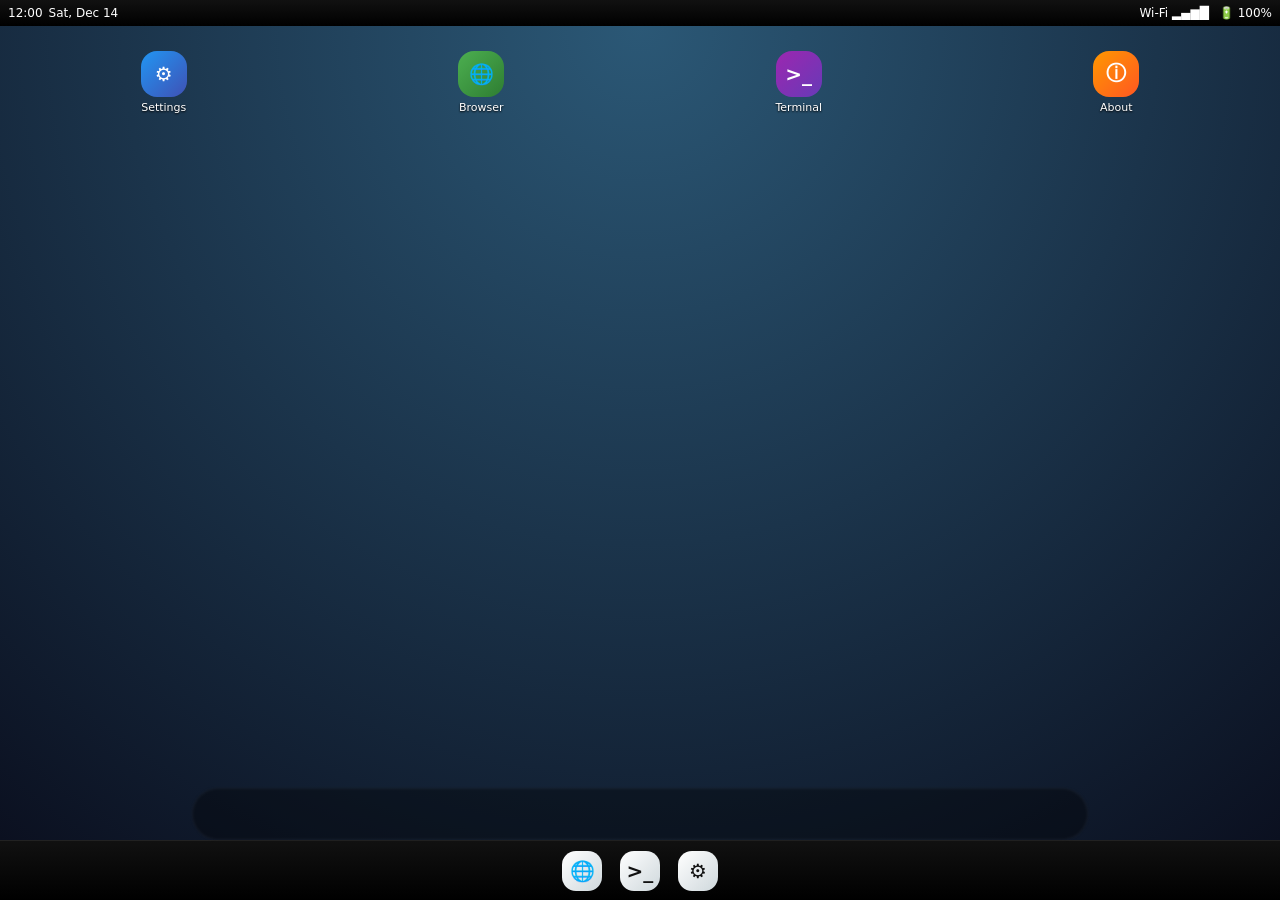
==== index.html @ fc5cc51d "Add files via upload" ====
<!DOCTYPE html>
<html lang="es">
<head>
<meta charset="UTF-8">
<title>Fake Android Launcher</title>
<style>
  * {
    box-sizing: border-box;
    margin: 0;
    padding: 0;
  }
  body {
    font-family: system-ui, sans-serif;
    background: #000;
    color: #fff;
    overflow: hidden;
  }

  /* Barra de estado superior */
  .statusbar {
    height: 26px;
    background: linear-gradient(to bottom, #111, #000);
    color: #fff;
    font-size: 12px;
    display: flex;
    align-items: center;
    justify-content: space-between;
    padding: 0 8px;
  }

  .status-left {
    display: flex;
    gap: 6px;
    align-items: center;
  }

  .status-right {
    display: flex;
    gap: 10px;
    align-items: center;
  }

  /* Escritorio */
  .desktop {
    position: relative;
    height: calc(100vh - 26px - 60px);
    background: radial-gradient(circle at top, #2b5876, #0b1020);
    padding: 16px 10px 10px 10px;
    display: grid;
    grid-template-columns: repeat(4, 1fr);
    grid-auto-rows: 80px;
    gap: 10px;
  }

  .icon {
    display: flex;
    flex-direction: column;
    align-items: center;
    justify-content: center;
    cursor: pointer;
    user-select: none;
  }

  .icon-circle {
    width: 46px;
    height: 46px;
    border-radius: 16px;
    background: linear-gradient(135deg, #ff9800, #ff5722);
    display: flex;
    align-items: center;
    justify-content: center;
    font-weight: bold;
    font-size: 20px;
  }

  .icon-circle.blue {
    background: linear-gradient(135deg, #2196f3, #3f51b5);
  }

  .icon-circle.green {
    background: linear-gradient(135deg, #4caf50, #2e7d32);
  }

  .icon-circle.purple {
    background: linear-gradient(135deg, #9c27b0, #673ab7);
  }

  .icon-label {
    margin-top: 4px;
    font-size: 11px;
    text-align: center;
    text-shadow: 0 1px 2px #000;
  }

  /* Dock inferior */
  .dock {
    height: 60px;
    background: linear-gradient(to top, #000, #111);
    border-top: 1px solid #222;
    display: flex;
    align-items: center;
    justify-content: center;
    gap: 18px;
  }

  .dock-bg {
    position: absolute;
    bottom: 60px;
    left: 50%;
    transform: translateX(-50%);
    width: 70%;
    height: 52px;
    background: rgba(0,0,0,0.35);
    border-radius: 26px;
    filter: blur(1px);
    border: 1px solid rgba(255,255,255,0.05);
  }

  .dock-icon {
    width: 40px;
    height: 40px;
    border-radius: 14px;
    background: linear-gradient(135deg, #ffffff, #cfd8dc);
    display: flex;
    align-items: center;
    justify-content: center;
    color: #111;
    font-weight: bold;
    font-size: 20px;
    cursor: pointer;
  }

  /* Ventanas de apps */
  .app-window {
    position: absolute;
    top: 40px;
    left: 10px;
    right: 10px;
    bottom: 70px;
    background: #101018;
    border-radius: 14px;
    border: 1px solid #333;
    box-shadow: 0 10px 30px rgba(0,0,0,0.7);
    display: none;
    flex-direction: column;
    overflow: hidden;
  }

  .app-header {
    height: 34px;
    background: linear-gradient(to right, #1f1f2b, #151520);
    display: flex;
    align-items: center;
    justify-content: space-between;
    padding: 0 10px;
    font-size: 13px;
  }

  .app-title {
    display: flex;
    align-items: center;
    gap: 6px;
  }

  .app-dot {
    width: 14px;
    height: 14px;
    border-radius: 6px;
    background: #4caf50;
  }

  .app-close {
    width: 18px;
    height: 18px;
    border-radius: 50%;
    background: #f44336;
    display: flex;
    align-items: center;
    justify-content: center;
    font-size: 12px;
    cursor: pointer;
  }

  .app-body {
    padding: 10px;
    font-size: 13px;
    color: #ddd;
    overflow-y: auto;
  }

  .terminal {
    background: #000;
    color: #0f0;
    font-family: "Fira Code", monospace;
    font-size: 12px;
    padding: 8px;
    border-radius: 6px;
    margin-top: 6px;
    white-space: pre-wrap;
  }

  .fake-browser-bar {
    background: #222;
    border-radius: 6px;
    padding: 6px 8px;
    font-size: 11px;
    color: #bbb;
    margin-bottom: 8px;
  }

  .fake-input {
    background: #111;
    border-radius: 4px;
    padding: 4px 6px;
    margin-top: 4px;
    color: #888;
  }
</style>
</head>
<body>

  <!-- Barra de estado -->
  <div class="statusbar">
    <div class="status-left">
      <span>12:00</span>
      <span>Sat, Dec 14</span>
    </div>
    <div class="status-right">
      <span>Wi‑Fi ▂▄▆█</span>
      <span>🔋 100%</span>
    </div>
  </div>

  <!-- Escritorio con iconos -->
  <div class="desktop">
    <div class="icon" onclick="openApp('app-settings')">
      <div class="icon-circle blue">⚙</div>
      <div class="icon-label">Settings</div>
    </div>

    <div class="icon" onclick="openApp('app-browser')">
      <div class="icon-circle green">🌐</div>
      <div class="icon-label">Browser</div>
    </div>

    <div class="icon" onclick="openApp('app-terminal')">
      <div class="icon-circle purple">>_</div>
      <div class="icon-label">Terminal</div>
    </div>

    <div class="icon" onclick="openApp('app-about')">
      <div class="icon-circle">ⓘ</div>
      <div class="icon-label">About</div>
    </div>
  </div>

  <!-- Fondo del dock -->
  <div class="dock-bg"></div>

  <!-- Dock inferior -->
  <div class="dock">
    <div class="dock-icon" onclick="openApp('app-browser')">🌐</div>
    <div class="dock-icon" onclick="openApp('app-terminal')">>_</div>
    <div class="dock-icon" onclick="openApp('app-settings')">⚙</div>
  </div>

  <!-- Ventana: Settings -->
  <div id="app-settings" class="app-window">
    <div class="app-header">
      <div class="app-title">
        <div class="app-dot"></div>
        <span>Settings</span>
      </div>
      <div class="app-close" onclick="closeApp('app-settings')">×</div>
    </div>
    <div class="app-body">
      <p><strong>Fake Android Settings</strong></p>
      <p>Device: Nintendo Switch (Browser spoof)</p>
      <p>OS: “Android 14 (Captive Edition)”</p>
      <p>Build: <code>SWITCH-CAPTIVE-PORTAL-FAKE-001</code></p>
    </div>
  </div>

  <!-- Ventana: Browser -->
  <div id="app-browser" class="app-window">
    <div class="app-header">
      <div class="app-title">
        <div class="app-dot"></div>
        <span>Browser</span>
      </div>
      <div class="app-close" onclick="closeApp('app-browser')">×</div>
    </div>
    <div class="app-body">
      <div class="fake-browser-bar">
        URL:
        <div class="fake-input">https://captive.portal/android</div>
      </div>
      <p>Welcome to “Android on Captive DNS” 😈</p>
      <p>Lo que ves es solo HTML/CSS/JS corriendo en el navegador.</p>
    </div>
  </div>

  <!-- Ventana: Terminal -->
  <div id="app-terminal" class="app-window">
    <div class="app-header">
      <div class="app-title">
        <div class="app-dot"></div>
        <span>Terminal</span>
      </div>
      <div class="app-close" onclick="closeApp('app-terminal')">×</div>
    </div>
    <div class="app-body">
      <p>Fake shell:</p>
      <div class="terminal" id="terminal-output">
$ boot Android_from_captive_dns
Mounting /dev/fake0 ...
Starting surfaceflinger ...
[OK] UI started in browser
      </div>
    </div>
  </div>

  <!-- Ventana: About -->
  <div id="app-about" class="app-window">
    <div class="app-header">
      <div class="app-title">
        <div class="app-dot"></div>
        <span>About</span>
      </div>
      <div class="app-close" onclick="closeApp('app-about')">×</div>
    </div>
    <div class="app-body">
      <p><strong>Fake Android Launcher</strong></p>
      <p>Hecho con HTML + CSS + JS.</p>
      <p>Perfecto para un portal cautivo que quiera parecer un sistema operativo.</p>
    </div>
  </div>

<script>
  function openApp(id) {
    document.querySelectorAll('.app-window').forEach(w => w.style.display = 'none');
    const el = document.getElementById(id);
    if (el) el.style.display = 'flex';
  }

  function closeApp(id) {
    const el = document.getElementById(id);
    if (el) el.style.display = 'none';
  }
</script>

</body>
</html>
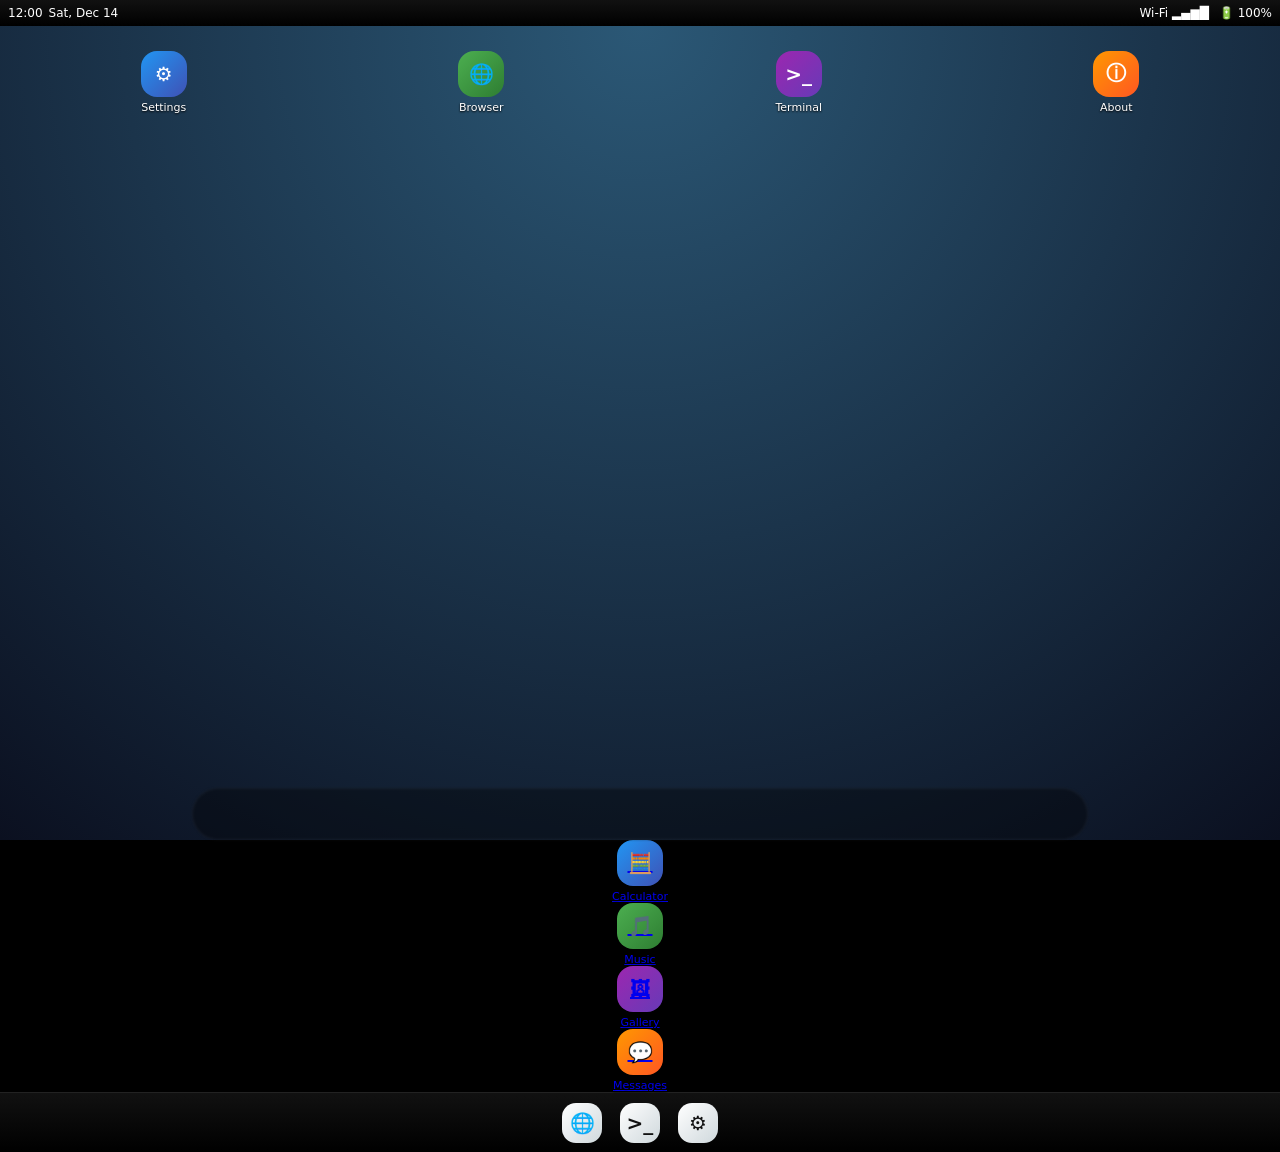
==== commit 280344c0: "Add files via upload" ====
--- a/index.html
+++ b/index.html
@@ -253,7 +253,25 @@
       <div class="icon-label">About</div>
     </div>
   </div>
-
+<a class="icon" href="apps/calc.html">
+  <div class="icon-circle blue">🧮</div>
+  <div class="icon-label">Calculator</div>
+</a>
+
+<a class="icon" href="apps/music.html">
+  <div class="icon-circle green">🎵</div>
+  <div class="icon-label">Music</div>
+</a>
+
+<a class="icon" href="apps/gallery.html">
+  <div class="icon-circle purple">🖼</div>
+  <div class="icon-label">Gallery</div>
+</a>
+
+<a class="icon" href="apps/messages.html">
+  <div class="icon-circle">💬</div>
+  <div class="icon-label">Messages</div>
+</a>
   <!-- Fondo del dock -->
   <div class="dock-bg"></div>
 
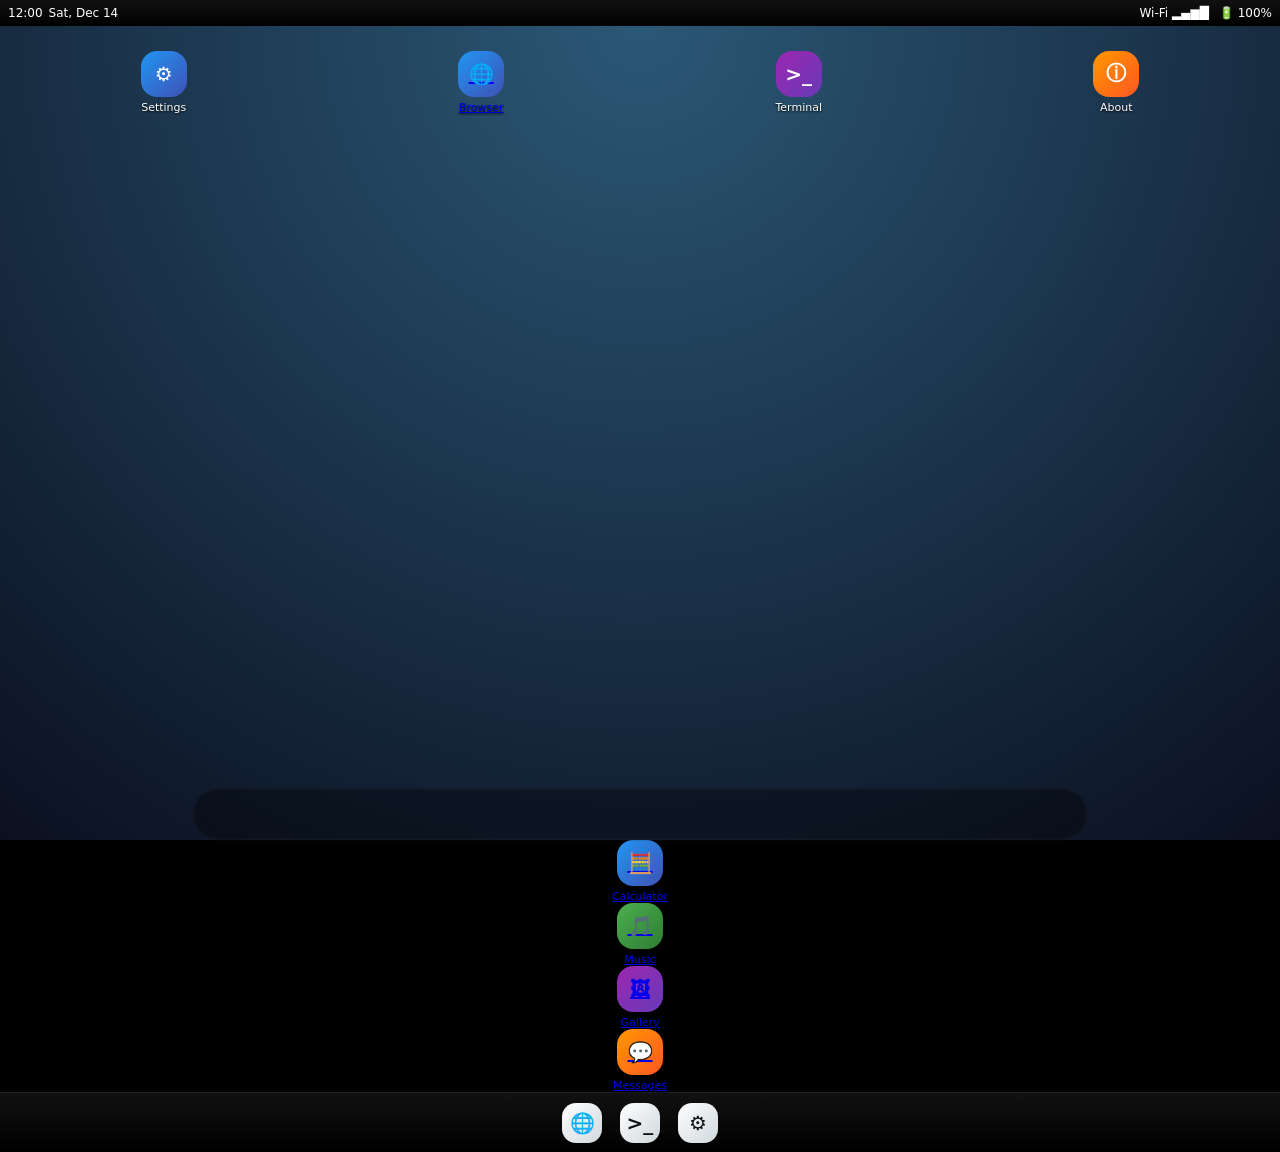
==== commit a7cbad36: "Add files via upload" ====
--- a/index.html
+++ b/index.html
@@ -238,10 +238,10 @@
       <div class="icon-label">Settings</div>
     </div>
 
-    <div class="icon" onclick="openApp('app-browser')">
-      <div class="icon-circle green">🌐</div>
-      <div class="icon-label">Browser</div>
-    </div>
+   <a class="icon" href="apps/browser.html">
+  <div class="icon-circle blue">🌐</div>
+  <div class="icon-label">Browser</div>
+</a>
 
     <div class="icon" onclick="openApp('app-terminal')">
       <div class="icon-circle purple">>_</div>
